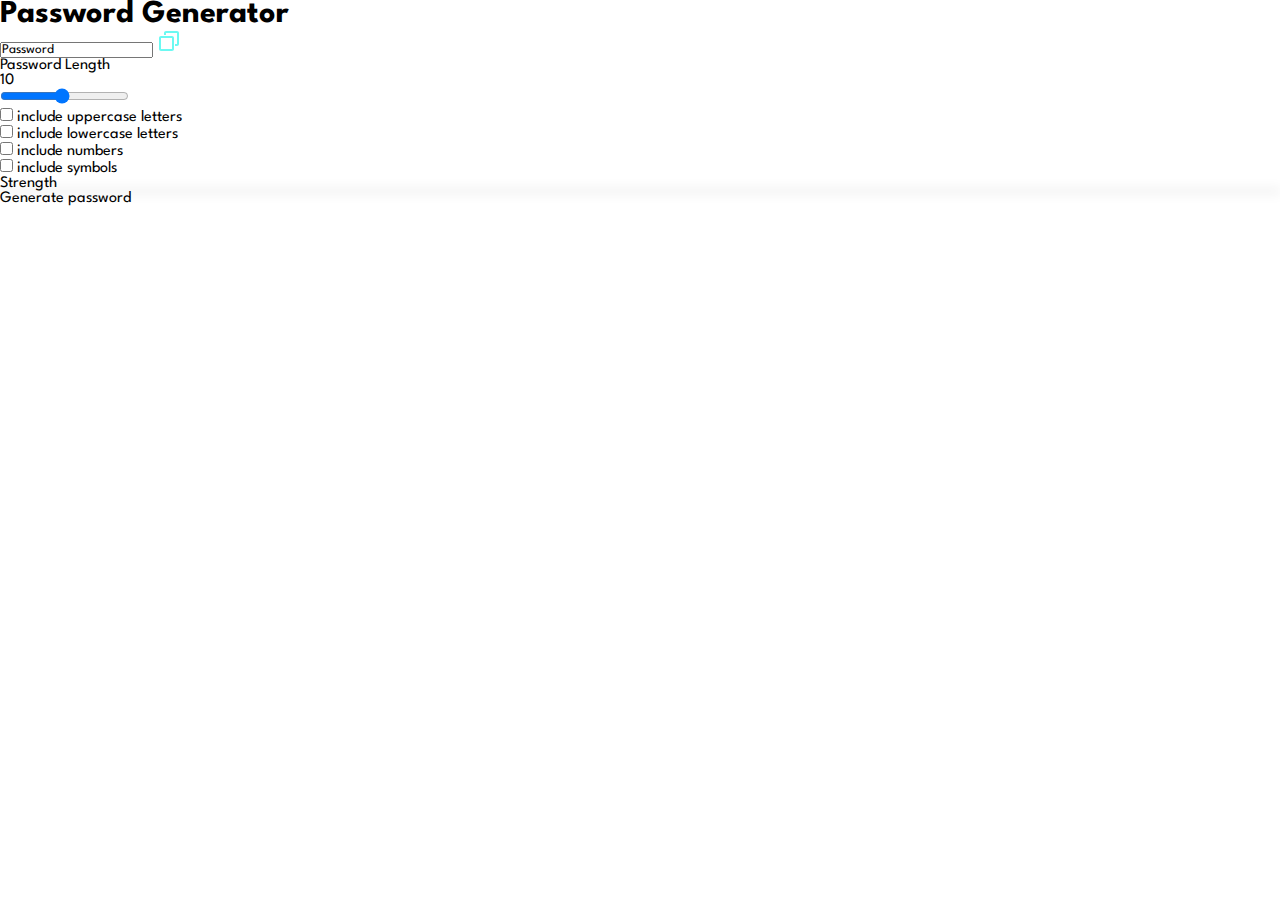
==== Password_Generator_App/index.html @ 225aaf4f "Password generator" ====
<!DOCTYPE html>
<html lang="en">

<head>
    <meta charset="UTF-8" />
    <meta http-equiv="X-UA-Compatible" content="IE=edge" />
    <meta name="viewport" content="width=device-width, initial-scale=1.0" />
    <title>Password Generator</title>


    <link rel="icon" type="image/x-icon" href="/assets/favicon.ico" />
    <link rel="preconnect" href="https://fonts.googleapis.com" />
    <link rel="preconnect" href="https://fonts.gstatic.com" crossorigin />
    <link href="https://fonts.googleapis.com/css2?family=League+Spartan:wght@100;200;300;400;600&display=swap"
        rel="stylesheet" />
    <link rel="stylesheet" href="./style.css" />
</head>

<body>
    <div id="wrapper">
        <!-- Container -->
        <div class="container">
            <!-- Heading  -->
            <div>
                <h1 class="heading">Password Generator</h1>
            </div>

            <!-- Display Container  -->
            <div class="displayContainer">
                <input type="text" placeholder="Password" readonly passwordDisplay />
                <button class="copyBtn">
                    <span copyMessage></span>
                    <img src="./copy.svg" alt="copy" width="24" height="24" />
                </button>
            </div>

            <!-- Input Container  -->
            <div class="inputContainer">
                <div class="lengthContainer">
                    <p>Password Length</p>
                    <p lengthDisplay></p>
                </div>

                <input type="range" min="1" max="20" step="1" class="slider" />

                <!-- Checkboxes  -->
                <div>
                    <div class="check">
                        <input type="checkbox" name="" id="uppercase" />
                        <label for="uppercase">include uppercase letters</label>
                    </div>
                    <div class="check">
                        <input type="checkbox" name="" id="lowercase" />
                        <label for="lowercase">include lowercase letters</label>
                    </div>
                    <div class="check">
                        <input type="checkbox" name="" id="numbers" />
                        <label for="numbers">include numbers</label>
                    </div>
                    <div class="check">
                        <input type="checkbox" name="" id="symbols" />
                        <label for="symbols">include symbols</label>
                    </div>
                </div>

                <!-- Strength Container -->
                <div class="strengthContainer">
                    <p>Strength</p>
                    <div class="indicator"></div>
                </div>

                <!-- Button  -->
                <button id="generateBtn">Generate password</button>
            </div>
        </div>
    </div>
    <script src="./index.js" defer></script>
</body>

</html>
---- Password_Generator_App/style.css ----
*,
*::before,
*::after {
  margin: 0;
  padding: 0;
  box-sizing: border-box;
  font-family: "League Spartan", sans-serif;
}

button {
  all: unset;
  cursor: pointer;
}

:root {
  --dk-violet: hsl(268, 75%, 9%);
  --lt-violet: hsl(268, 47%, 21%);
  --lt-violet2: hsl(281, 89%, 26%);
  --vb-violet: hsl(285, 91%, 52%);
  --vb-violet2: hsl(290, 70%, 36%);

  --vb-yellow: hsl(52, 100%, 62%);

  --pl-white: hsl(0, 0%, 100%);

  --vb-cyan: hsl(176, 100%, 44%);
  --vb-cyan2: hsl(177, 92%, 70%);

  --dk-text: hsl(198, 20%, 13%);
}
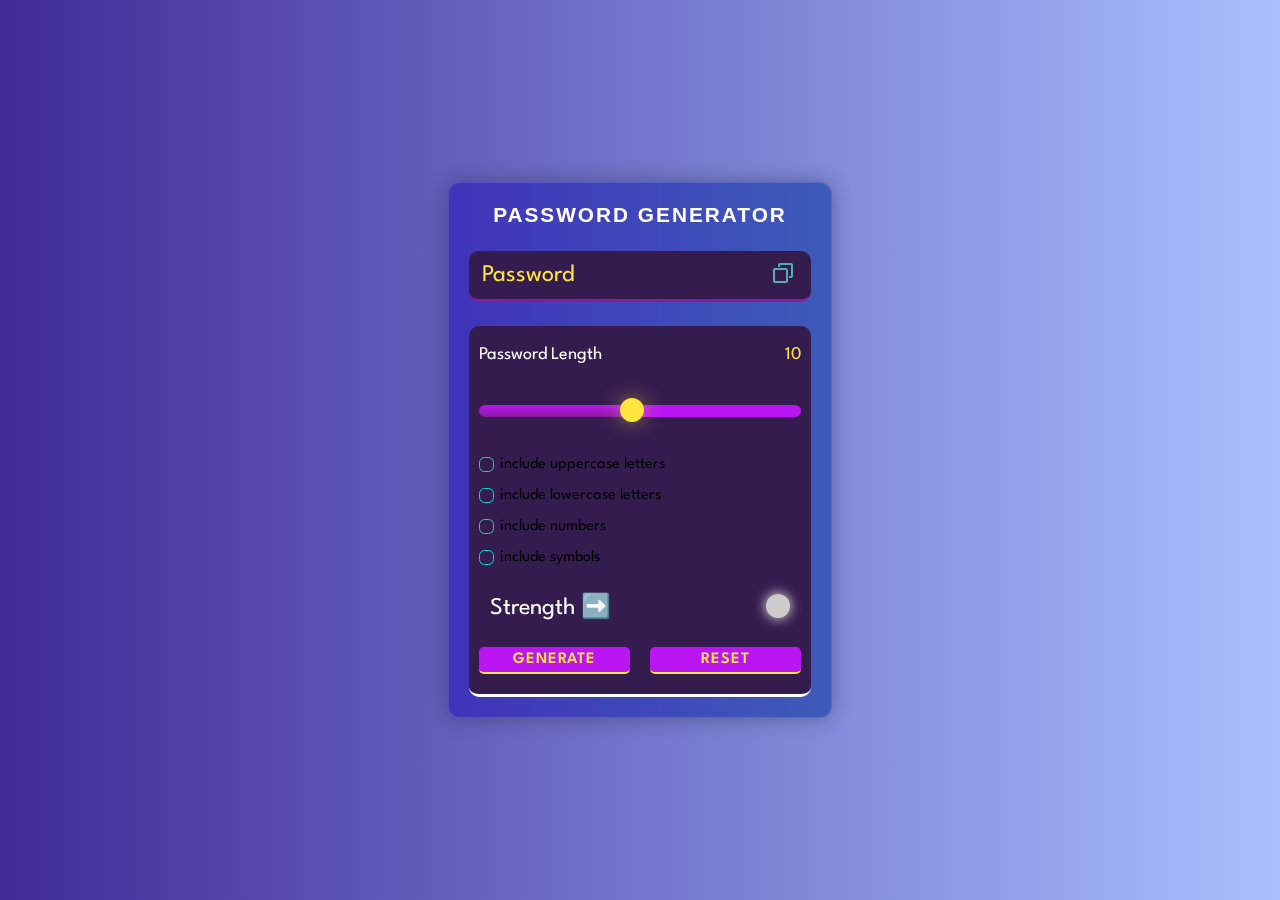
==== commit 52f75ec4: "26 jan" ====
--- a/Password_Generator_App/index.html
+++ b/Password_Generator_App/index.html
@@ -20,58 +20,69 @@
     <div id="wrapper">
         <!-- Container -->
         <div class="container">
-            <!-- Heading  -->
-            <div>
-                <h1 class="heading">Password Generator</h1>
+
+            <div class="mainCard">
+                <!-- Heading  -->
+                <div>
+                    <h1 class="heading">Password Generator</h1>
+                </div>
+                <!-- Display Container  -->
+                <div class="displayContainer">
+                    <input type="text" placeholder="Password" readonly passwordDisplay />
+                    <button class="copyBtn">
+                        <span copyMessage></span>
+                        <img src="./copy.svg" alt="copy" width="24" height="24" />
+                    </button>
+                </div>
+
+                <!-- Input Container  -->
+                <div class="inputContainer">
+                    <div class="lengthContainer">
+                        <p>Password Length</p>
+                        <p lengthDisplay></p>
+                    </div>
+
+                    <input type="range" min="1" max="20" step="1" class="slider" />
+
+                    <!-- Checkboxes  -->
+                    <div>
+                        <div class="check">
+                            <input type="checkbox" name="" id="uppercase" />
+                            <label for="uppercase">include uppercase letters</label>
+                        </div>
+                        <div class="check">
+                            <input type="checkbox" name="" id="lowercase" />
+                            <label for="lowercase">include lowercase letters</label>
+                        </div>
+                        <div class="check">
+                            <input type="checkbox" name="" id="numbers" />
+                            <label for="numbers">include numbers</label>
+                        </div>
+                        <div class="check">
+                            <input type="checkbox" name="" id="symbols" />
+                            <label for="symbols">include symbols</label>
+                        </div>
+                    </div>
+
+                    <!-- Strength Container -->
+                    <div class="strengthContainer">
+                        <p>Strength ➡️</p>
+                        <div id="indicatorBox">
+                            <span id="strengthText"></span>
+                            <div class="indicator"></div>
+                        </div>
+
+                    </div>
+
+                    <!-- Buttons  -->
+                    <div class="BtnBox">
+                        <button class="btn" id="generateBtn">Generate</button>
+                        <button class="btn" id="resetBtn">Reset</button>
+                    </div>
+
+                </div>
             </div>
 
-            <!-- Display Container  -->
-            <div class="displayContainer">
-                <input type="text" placeholder="Password" readonly passwordDisplay />
-                <button class="copyBtn">
-                    <span copyMessage></span>
-                    <img src="./copy.svg" alt="copy" width="24" height="24" />
-                </button>
-            </div>
-
-            <!-- Input Container  -->
-            <div class="inputContainer">
-                <div class="lengthContainer">
-                    <p>Password Length</p>
-                    <p lengthDisplay></p>
-                </div>
-
-                <input type="range" min="1" max="20" step="1" class="slider" />
-
-                <!-- Checkboxes  -->
-                <div>
-                    <div class="check">
-                        <input type="checkbox" name="" id="uppercase" />
-                        <label for="uppercase">include uppercase letters</label>
-                    </div>
-                    <div class="check">
-                        <input type="checkbox" name="" id="lowercase" />
-                        <label for="lowercase">include lowercase letters</label>
-                    </div>
-                    <div class="check">
-                        <input type="checkbox" name="" id="numbers" />
-                        <label for="numbers">include numbers</label>
-                    </div>
-                    <div class="check">
-                        <input type="checkbox" name="" id="symbols" />
-                        <label for="symbols">include symbols</label>
-                    </div>
-                </div>
-
-                <!-- Strength Container -->
-                <div class="strengthContainer">
-                    <p>Strength</p>
-                    <div class="indicator"></div>
-                </div>
-
-                <!-- Button  -->
-                <button id="generateBtn">Generate password</button>
-            </div>
         </div>
     </div>
     <script src="./index.js" defer></script>
--- a/Password_Generator_App/style.css
+++ b/Password_Generator_App/style.css
@@ -28,3 +28,257 @@
 
   --dk-text: hsl(198, 20%, 13%);
 }
+
+.wrapper {
+  height: 100vh;
+  width: 100vw;
+  overflow: hidden auto;
+}
+.container {
+  background: #a8c0ff;
+  background: -webkit-linear-gradient(to right, #3f2b96, #a8c0ff);
+  background: linear-gradient(to right, #3f2b96, #a8c0ff);
+  display: flex;
+  align-items: center;
+  justify-content: center;
+  flex-direction: column;
+  gap: 20px;
+  height: 100vh;
+  width: 100vw;
+}
+
+/* Main Card for Password Generator or Child of Container  */
+
+.mainCard {
+  padding: 20px;
+  display: flex;
+  justify-content: space-between;
+  align-items: center;
+  flex-direction: column;
+  gap: 1.5rem;
+  backdrop-filter: blur(2px) saturate(500%);
+  background-color: rgba(17, 25, 40, 0.325);
+  border-radius: 12px;
+  border: 1px solid rgba(255, 255, 255, 0.125);
+  width: 30%;
+  min-width: fit-content;
+  box-shadow: 0 0 20px 1px rgba(17, 25, 40, 0.325);
+}
+
+/* First Password Display  */
+.displayContainer {
+  position: relative;
+  background-color: var(--lt-violet);
+  padding: 0.5rem;
+  min-width: 15rem;
+  width: 100%;
+  border-radius: 10px;
+  border-bottom: 3px solid var(--vb-violet2);
+}
+
+.displayContainer input {
+  background: transparent;
+  border: none;
+  padding: 5px;
+  color: var(--vb-yellow);
+  font-size: 1.5rem;
+  outline: none;
+  width: fit-content;
+}
+.displayContainer ::placeholder {
+  position: absolute;
+  top: 50%;
+  left: 0px;
+  opacity: 0.65;
+}
+.displayContainer button {
+  position: absolute;
+  top: 50%;
+  right: 1rem;
+  opacity: 0.65;
+  transform: translateY(-50%);
+}
+
+/* Second Input Display  */
+.inputContainer {
+  width: 100%;
+  min-width: 15rem;
+  background-color: var(--lt-violet);
+  padding: 10px;
+  border-radius: 10px;
+  border-bottom: 3px solid var(--pl-white);
+}
+
+.heading {
+  text-align: center;
+  color: var(--pl-white);
+  font-size: 1.3rem;
+  outline: none;
+  font-family: "Franklin Gothic Medium", "Arial Narrow", Arial, sans-serif;
+  letter-spacing: 2px;
+  text-transform: uppercase;
+  min-width: fit-content;
+}
+
+.lengthContainer {
+  display: flex;
+  justify-content: space-between;
+  align-items: center;
+  padding: 10px 0px;
+  font-size: large;
+  color: var(--pl-white);
+}
+.lengthContainer :nth-child(2) {
+  color: var(--vb-yellow);
+}
+
+.slider {
+  appearance: none;
+  cursor: pointer;
+  background: var(--vb-violet);
+  background-image: linear-gradient(var(--vb-violet), var(--vb-violet2));
+  border-radius: 1rem;
+  width: 100%;
+  height: 0.75rem;
+  margin-top: 2rem;
+  margin-bottom: 1.5rem;
+  background-repeat: no-repeat;
+  border: none;
+  outline: none;
+  z-index: -1;
+}
+/* .slider {
+    appearance: none;
+    width: 100%;
+    margin-top: 2rem;
+    margin-bottom: 1.5rem;
+    border: none;
+    outline: none;
+    border-radius: 1rem;
+    height: 0.75rem;
+    background: var(--lt-violet);
+    background-image: linear-gradient(var(--vb-violet), var(--vb-violet2));
+    background-repeat: no-repeat;
+    cursor: pointer;
+  } */
+
+/* Here we are selecting and styling thumb of slider  */
+.slider::-webkit-slider-thumb {
+  appearance: none;
+  height: 1.5rem;
+  width: 1.5rem;
+  border-radius: 50%;
+  background-color: var(--vb-yellow);
+  cursor: pointer;
+  margin-top: -3px;
+  box-shadow: 0px 0px 20px 0px rgba(255, 229, 61, 0.5);
+  transition: all 100ms ease-in;
+  z-index: 2;
+  position: relative;
+}
+
+.slider::-webkit-slider-thumb:hover {
+  background-color: var(--dk-violet);
+  outline: 1px solid var(--vb-yellow);
+}
+
+.slider:focus {
+  outline: 1.5px solid var(--vb-yellow);
+}
+
+/* Checkboxes */
+
+.check {
+  display: flex;
+  align-items: center;
+  margin: 1rem 0;
+  gap: 0 0.4rem;
+}
+
+.check input {
+  /* this will remove default style */
+  appearance: none;
+  width: 15px;
+  height: 15px;
+  border: 1px solid var(--vb-cyan);
+  cursor: pointer;
+  position: relative;
+  border-radius: 0.35rem;
+}
+
+.check input:checked {
+  background-color: var(--vb-cyan);
+}
+
+.check input:checked::before {
+  content: "✔";
+  position: absolute;
+  color: var(--dk-text);
+  font-size: 1.05rem;
+  font-weight: 600;
+  left: 50%;
+  top: -3.5px;
+  transform: translateX(-50%) translateY(-8%);
+}
+
+/* Strength Container  */
+
+.strengthContainer {
+  display: flex;
+  justify-content: space-between;
+  align-items: center;
+  margin-top: 1rem;
+  padding: 10px;
+  border: 1px solid transparent;
+
+  margin-bottom: 1rem;
+}
+
+.strengthContainer p {
+  color: var(--pl-white);
+  font-size: 1.5rem;
+}
+
+#strengthText {
+  font-size: 1rem;
+  color: black;
+}
+
+.indicator {
+  width: 1.5rem;
+  height: 1.5rem;
+  border-radius: 50%;
+}
+
+#indicatorBox {
+  display: flex;
+  align-items: center;
+  justify-content: space-around;
+  gap: 13px;
+}
+
+.BtnBox {
+  display: flex;
+  justify-content: center;
+  align-items: center;
+  gap: 20px;
+  margin: 10px 0px;
+  /* padding: 1rem 0; */
+  width: 100%;
+}
+
+.btn {
+  background: var(--vb-violet);
+  color: var(--vb-yellow);
+  font-weight: 600;
+  text-transform: uppercase;
+  padding: 5px;
+  border-bottom: 2px solid var(--vb-yellow);
+  border-radius: 5px;
+  text-align: center;
+  display: flex;
+  justify-content: center;
+  align-items: center;
+  letter-spacing: 1px;
+  width: 50%;
+}
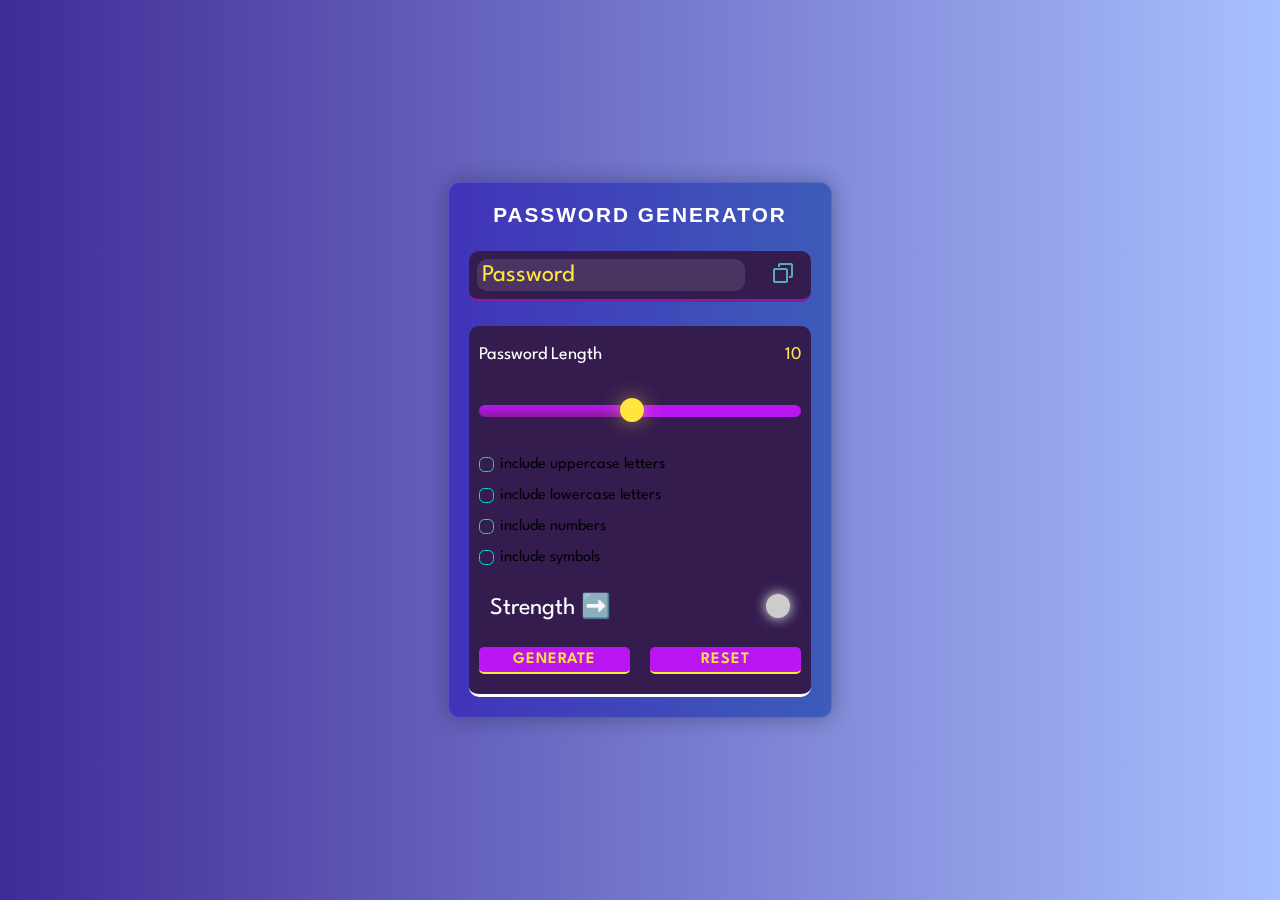
==== commit 31665d3c: "PAssword_generator_Finish" ====
--- a/Password_Generator_App/index.html
+++ b/Password_Generator_App/index.html
@@ -30,7 +30,7 @@
                 <div class="displayContainer">
                     <input type="text" placeholder="Password" readonly passwordDisplay />
                     <button class="copyBtn">
-                        <span copyMessage></span>
+                        <span class="tooltip" copyMessage></span>
                         <img src="./copy.svg" alt="copy" width="24" height="24" />
                     </button>
                 </div>
--- a/Password_Generator_App/style.css
+++ b/Password_Generator_App/style.css
@@ -77,19 +77,21 @@
 }
 
 .displayContainer input {
-  background: transparent;
+  background: rgba(255, 255, 255, 0.11);
+  border-radius: 10px;
   border: none;
   padding: 5px;
   color: var(--vb-yellow);
   font-size: 1.5rem;
   outline: none;
   width: fit-content;
+  min-width: 60%;
 }
 .displayContainer ::placeholder {
   position: absolute;
   top: 50%;
-  left: 0px;
-  opacity: 0.65;
+  left: 10px;
+  opacity: 100%;
 }
 .displayContainer button {
   position: absolute;
@@ -282,3 +284,24 @@
   letter-spacing: 1px;
   width: 50%;
 }
+
+.tooltip {
+  position: absolute;
+  background-color: var(--vb-violet2);
+  color: var(--vb-yellow);
+  border-radius: 1rem;
+  font-size: 1rem;
+  top: -35px;
+  left: -25px;
+  padding: 5px 10px;
+  opacity: 0;
+  transform: scale(0);
+  transform-origin: bottom;
+  transition: all 250ms ease-in-out;
+  width: fit-content;
+}
+
+.tooltip.active {
+  opacity: 1;
+  transform: scale(1);
+}
